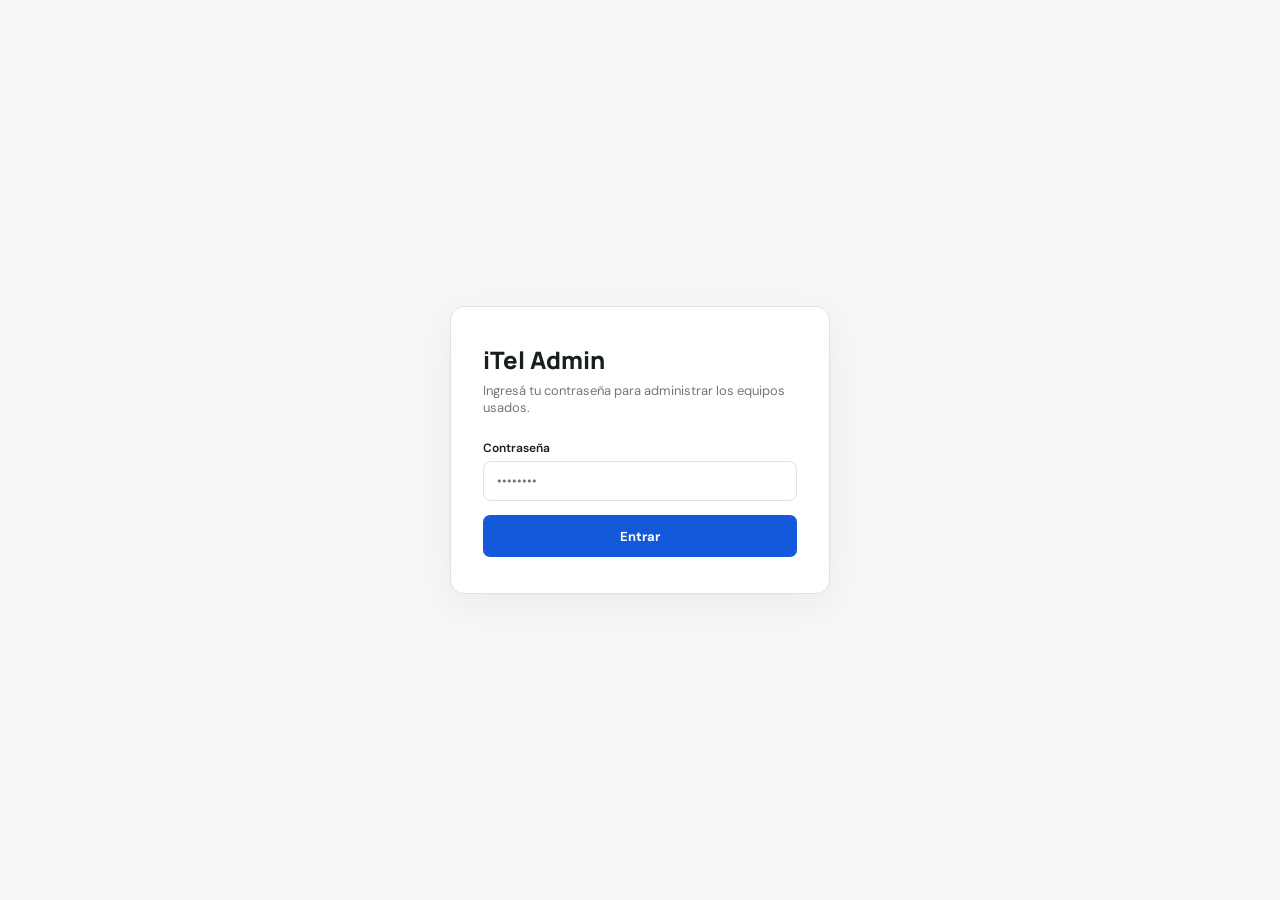
==== admin.html @ 3b420ac9 "Tienda iTel - versión inicial" ====
<!doctype html>
<html lang="es">
<head>
	<meta charset="utf-8">
	<meta name="viewport" content="width=device-width, initial-scale=1">
	<title>iTel · Administración de Usados</title>
	<link rel="preconnect" href="https://fonts.googleapis.com">
	<link rel="preconnect" href="https://fonts.gstatic.com" crossorigin>
	<link href="https://fonts.googleapis.com/css2?family=DM+Sans:wght@400;500;600;700&family=Manrope:wght@400;500;600;700;800&display=swap" rel="stylesheet">
	<style>
		:root {
			color-scheme: light;
			--paper: #f7f8f5;
			--ink: #18201e;
			--muted: #717a76;
			--line: #dfe4df;
			--blue: #1459d9;
			--blue-deep: #103e99;
			--lime: #d7f16b;
			--coral: #ff795b;
			--white: #fff;
			--font-body: "DM Sans", sans-serif;
			--font-display: "Manrope", sans-serif;
		}

		*, *::before, *::after { box-sizing: border-box; }
		body { margin: 0; color: var(--ink); background: var(--paper); font-family: var(--font-body); -webkit-font-smoothing: antialiased; }
		h1, h2, h3, p { margin-top: 0; }
		a { color: inherit; text-decoration: none; }
		button { color: inherit; font: inherit; cursor: pointer; }
		input, select, textarea { font: inherit; color: inherit; }

		.shell { width: min(900px, calc(100% - 40px)); margin-inline: auto; }

		/* ── Login ── */
		.login-wrap { display: grid; min-height: 100vh; place-items: center; padding: 20px; }
		.login-card { width: min(380px, 100%); padding: 36px 32px; border: 1px solid var(--line); border-radius: 14px; background: white; box-shadow: 0 10px 40px rgb(24 32 30 / 6%); }
		.login-card h1 { margin-bottom: 6px; font: 800 24px var(--font-display); }
		.login-card p { margin-bottom: 24px; color: var(--muted); font-size: 13px; }
		.login-card label { display: block; margin-bottom: 14px; font-size: 12px; font-weight: 600; }
		.login-card input { width: 100%; margin-top: 5px; padding: 11px 13px; border: 1px solid var(--line); border-radius: 8px; outline: none; transition: border-color .2s; }
		.login-card input:focus { border-color: var(--blue); }
		.login-error { display: none; margin-bottom: 14px; padding: 10px 12px; border-radius: 8px; background: #ffe5e0; color: #c0392b; font-size: 12px; font-weight: 600; }
		.login-error.is-visible { display: block; }

		/* ── Admin layout ── */
		.admin-header { position: sticky; top: 0; z-index: 20; background: rgb(247 248 245 / 92%); backdrop-filter: blur(18px); border-bottom: 1px solid rgb(24 32 30 / 8%); }
		.admin-nav { display: flex; align-items: center; justify-content: space-between; gap: 16px; min-height: 64px; }
		.admin-brand { display: inline-flex; align-items: center; gap: 9px; font: 800 20px var(--font-display); }
		.admin-brand-mark { display: grid; width: 28px; aspect-ratio: 1; place-items: center; border-radius: 8px; color: white; background: var(--blue); font-size: 15px; }
		.admin-actions { display: flex; align-items: center; gap: 10px; }

		.button { display: inline-flex; min-height: 42px; align-items: center; justify-content: center; gap: 8px; padding: 0 16px; border: 0; border-radius: 7px; background: var(--blue); color: var(--white); font-size: 13px; font-weight: 700; transition: background .2s ease, transform .2s ease; }
		.button:hover { background: var(--blue-deep); transform: translateY(-1px); }
		.button-outline { min-height: 38px; border: 1px solid var(--line); background: transparent; color: var(--ink); }
		.button-outline:hover { border-color: var(--ink); background: var(--ink); color: white; }
		.button-danger { background: var(--coral); }
		.button-danger:hover { background: #e5634a; }
		.button-sm { min-height: 32px; padding: 0 12px; font-size: 11px; }

		.admin-main { padding: 36px 0 60px; }
		.admin-title-row { display: flex; align-items: center; justify-content: space-between; gap: 16px; margin-bottom: 24px; }
		.admin-title-row h1 { font: 800 28px var(--font-display); }
		.admin-title-row p { margin: 4px 0 0; color: var(--muted); font-size: 13px; }

		/* ── Product list ── */
		.product-list { display: flex; flex-direction: column; gap: 12px; }
		.product-row { display: flex; align-items: center; gap: 16px; padding: 16px 18px; border: 1px solid var(--line); border-radius: 10px; background: white; transition: box-shadow .2s; }
		.product-row:hover { box-shadow: 0 4px 16px rgb(24 32 30 / 5%); }
		.product-row-info { flex: 1; min-width: 0; }
		.product-row-info strong { display: block; font: 700 15px var(--font-display); }
		.product-row-info span { display: block; margin-top: 2px; color: var(--muted); font-size: 12px; }
		.product-row-price { font: 800 18px var(--font-display); color: var(--blue); }
		.product-row-actions { display: flex; gap: 8px; }
		.empty-state { padding: 60px 20px; text-align: center; color: var(--muted); }
		.empty-state strong { display: block; margin-bottom: 6px; font: 700 16px var(--font-display); color: var(--ink); }

		/* ── Modal ── */
		.modal-overlay { position: fixed; inset: 0; z-index: 50; display: none; place-items: center; padding: 20px; background: rgb(24 32 30 / 50%); backdrop-filter: blur(4px); }
		.modal-overlay.is-open { display: grid; }
		.modal { width: min(520px, 100%); max-height: 90vh; overflow-y: auto; padding: 28px; border-radius: 14px; background: white; box-shadow: 0 20px 60px rgb(24 32 30 / 20%); }
		.modal h2 { margin-bottom: 20px; font: 800 22px var(--font-display); }
		.form-grid { display: grid; grid-template-columns: 1fr 1fr; gap: 14px; }
		.form-field { display: flex; flex-direction: column; gap: 5px; }
		.form-field.full { grid-column: 1 / -1; }
		.form-field label { font-size: 11px; font-weight: 700; text-transform: uppercase; letter-spacing: .04em; color: var(--muted); }
		.form-field input, .form-field select, .form-field textarea { padding: 10px 12px; border: 1px solid var(--line); border-radius: 8px; outline: none; transition: border-color .2s; }
		.form-field input:focus, .form-field select:focus, .form-field textarea:focus { border-color: var(--blue); }
		.form-field textarea { resize: vertical; min-height: 70px; }
		.modal-actions { display: flex; justify-content: flex-end; gap: 10px; margin-top: 24px; }

		/* ── Toast ── */
		.toast { position: fixed; bottom: 24px; left: 50%; z-index: 100; transform: translateX(-50%) translateY(20px); padding: 12px 20px; border-radius: 10px; background: var(--ink); color: white; font-size: 13px; font-weight: 600; opacity: 0; pointer-events: none; transition: opacity .3s, transform .3s; }
		.toast.is-visible { opacity: 1; transform: translateX(-50%) translateY(0); }

		@media (max-width: 620px) {
			.form-grid { grid-template-columns: 1fr; }
			.product-row { flex-wrap: wrap; }
			.product-row-actions { width: 100%; justify-content: flex-end; }
		}
	</style>
</head>
<body>

	<!-- ══════════ LOGIN ══════════ -->
	<div class="login-wrap" id="login-view">
		<div class="login-card">
			<h1>iTel Admin</h1>
			<p>Ingresá tu contraseña para administrar los equipos usados.</p>
			<div class="login-error" id="login-error">Contraseña incorrecta.</div>
			<form id="login-form">
				<label for="password">Contraseña
					<input type="password" id="password" placeholder="••••••••" autocomplete="current-password" required>
				</label>
				<button class="button" type="submit" style="width:100%">Entrar</button>
			</form>
		</div>
	</div>

	<!-- ══════════ ADMIN ══════════ -->
	<div id="admin-view" hidden>
		<header class="admin-header">
			<div class="shell admin-nav">
				<span class="admin-brand"><span class="admin-brand-mark">i</span> iTel Admin</span>
				<div class="admin-actions">
					<a class="button button-outline button-sm" href="index.html" target="_blank">Ver tienda</a>
					<button class="button button-outline button-sm" id="btn-export">Descargar JSON</button>
					<button class="button button-outline button-sm" id="btn-import">Importar JSON</button>
					<button class="button button-sm" id="btn-add">+ Agregar equipo</button>
					<button class="button button-outline button-sm" id="btn-logout">Salir</button>
				</div>
			</div>
		</header>

		<main class="admin-main">
			<div class="shell">
				<div class="admin-title-row">
					<div>
						<h1>Usados seleccionados</h1>
						<p id="product-count">Cargando…</p>
					</div>
				</div>
				<div class="product-list" id="product-list"></div>
			</div>
		</main>
	</div>

	<!-- ══════════ MODAL ══════════ -->
	<div class="modal-overlay" id="modal-overlay">
		<div class="modal" role="dialog" aria-modal="true" aria-labelledby="modal-title">
			<h2 id="modal-title">Agregar equipo</h2>
			<form id="product-form">
				<div class="form-grid">
					<div class="form-field">
						<label for="f-nombre">Nombre</label>
						<input type="text" id="f-nombre" placeholder="iPhone 15 Pro" required>
					</div>
					<div class="form-field">
						<label for="f-almacenamiento">Almacenamiento</label>
						<input type="text" id="f-almacenamiento" placeholder="256 GB" required>
					</div>
					<div class="form-field">
						<label for="f-estado">Estado</label>
						<select id="f-estado">
							<option>Excelente</option>
							<option>Muy bueno</option>
							<option>Bueno</option>
						</select>
					</div>
					<div class="form-field">
						<label for="f-precio">Precio</label>
						<input type="text" id="f-precio" placeholder="$1,199" required>
					</div>
					<div class="form-field full">
						<label for="f-descripcion">Descripción</label>
						<textarea id="f-descripcion" placeholder="Batería al 92%, sin raspones…"></textarea>
					</div>
					<div class="form-field full">
						<label for="f-colores">Colores (hex separados por coma)</label>
						<input type="text" id="f-colores" placeholder="#4a4a4a, #f5f5f0">
					</div>
				</div>
				<div class="modal-actions">
					<button type="button" class="button button-outline" id="btn-cancel">Cancelar</button>
					<button type="submit" class="button" id="btn-save">Guardar</button>
				</div>
			</form>
		</div>
	</div>

	<!-- ══════════ TOAST ══════════ -->
	<div class="toast" id="toast"></div>

	<script>
		// ── Configuración ──
		const ADMIN_PASSWORD = "itel2026"; // ← Cambiá esta contraseña
		const STORAGE_KEY = "itel_usados";

		// ── Estado ──
		let productos = [];
		let editingIndex = -1;

		// ── Elementos ──
		const loginView = document.getElementById("login-view");
		const adminView = document.getElementById("admin-view");
		const loginForm = document.getElementById("login-form");
		const loginError = document.getElementById("login-error");
		const productList = document.getElementById("product-list");
		const productCount = document.getElementById("product-count");
		const modalOverlay = document.getElementById("modal-overlay");
		const modalTitle = document.getElementById("modal-title");
		const productForm = document.getElementById("product-form");
		const toast = document.getElementById("toast");

		// ── Inicialización ──
		function init() {
			// Verificar sesión
			if (sessionStorage.getItem("itel_admin") === "true") {
				showAdmin();
			}

			// Cargar productos
			cargarProductos();
		}

		// ── Login ──
		loginForm.addEventListener("submit", (e) => {
			e.preventDefault();
			const password = document.getElementById("password").value;
			if (password === ADMIN_PASSWORD) {
				sessionStorage.setItem("itel_admin", "true");
				loginError.classList.remove("is-visible");
				showAdmin();
			} else {
				loginError.classList.add("is-visible");
			}
		});

		function showAdmin() {
			loginView.hidden = true;
			adminView.hidden = false;
			renderProductos();
		}

		function logout() {
			sessionStorage.removeItem("itel_admin");
			adminView.hidden = true;
			loginView.hidden = false;
			document.getElementById("password").value = "";
		}

		document.getElementById("btn-logout").addEventListener("click", logout);

		// ── Cargar productos ──
		function cargarProductos() {
			const guardados = localStorage.getItem(STORAGE_KEY);
			if (guardados) {
				try {
					productos = JSON.parse(guardados);
				} catch {
					productos = [];
				}
			} else {
				// Cargar del JSON inicial
				fetch("usados.json")
					.then((r) => r.json())
					.then((data) => {
						productos = data.productos || [];
						guardarProductos();
						renderProductos();
					})
					.catch(() => {
						productos = [];
						renderProductos();
					});
			}
			renderProductos();
		}

		function guardarProductos() {
			localStorage.setItem(STORAGE_KEY, JSON.stringify(productos));
		}

		// ── Renderizar lista ──
		function renderProductos() {
			productCount.textContent = `${productos.length} equip${productos.length === 1 ? "o" : "os"} en el listado`;

			if (productos.length === 0) {
				productList.innerHTML = `
					<div class="empty-state">
						<strong>No hay equipos cargados</strong>
						Agregá el primer iPhone usado para empezar.
					</div>
				`;
				return;
			}

			productList.innerHTML = productos.map((p, i) => `
				<div class="product-row">
					<div class="product-row-info">
						<strong>${p.nombre}</strong>
						<span>${p.almacenamiento} · ${p.estado}</span>
					</div>
					<span class="product-row-price">${p.precio}</span>
					<div class="product-row-actions">
						<button class="button button-outline button-sm" onclick="editarProducto(${i})">Editar</button>
						<button class="button button-danger button-sm" onclick="eliminarProducto(${i})">Eliminar</button>
					</div>
				</div>
			`).join("");
		}

		// ── Agregar / Editar ──
		document.getElementById("btn-add").addEventListener("click", () => {
			editingIndex = -1;
			modalTitle.textContent = "Agregar equipo";
			productForm.reset();
			modalOverlay.classList.add("is-open");
		});

		window.editarProducto = (i) => {
			editingIndex = i;
			const p = productos[i];
			modalTitle.textContent = "Editar equipo";
			document.getElementById("f-nombre").value = p.nombre;
			document.getElementById("f-almacenamiento").value = p.almacenamiento;
			document.getElementById("f-estado").value = p.estado;
			document.getElementById("f-precio").value = p.precio;
			document.getElementById("f-descripcion").value = p.descripcion || "";
			document.getElementById("f-colores").value = (p.colores || []).join(", ");
			modalOverlay.classList.add("is-open");
		};

		document.getElementById("btn-cancel").addEventListener("click", () => {
			modalOverlay.classList.remove("is-open");
		});

		modalOverlay.addEventListener("click", (e) => {
			if (e.target === modalOverlay) modalOverlay.classList.remove("is-open");
		});

		productForm.addEventListener("submit", (e) => {
			e.preventDefault();
			const nombre = document.getElementById("f-nombre").value.trim();
			const almacenamiento = document.getElementById("f-almacenamiento").value.trim();
			const estado = document.getElementById("f-estado").value;
			const precio = document.getElementById("f-precio").value.trim();
			const descripcion = document.getElementById("f-descripcion").value.trim();
			const coloresRaw = document.getElementById("f-colores").value.trim();
			const colores = coloresRaw ? coloresRaw.split(",").map((c) => c.trim()).filter(Boolean) : [];

			const producto = { nombre, almacenamiento, estado, precio, descripcion, colores };

			if (editingIndex >= 0) {
				productos[editingIndex] = producto;
				mostrarToast("Equipo actualizado");
			} else {
				productos.push(producto);
				mostrarToast("Equipo agregado");
			}

			guardarProductos();
			renderProductos();
			modalOverlay.classList.remove("is-open");
		});

		// ── Eliminar ──
		window.eliminarProducto = (i) => {
			if (confirm(`¿Eliminar ${productos[i].nombre}?`)) {
				productos.splice(i, 1);
				guardarProductos();
				renderProductos();
				mostrarToast("Equipo eliminado");
			}
		};

		// ── Exportar JSON ──
		document.getElementById("btn-export").addEventListener("click", () => {
			const data = {
				titulo: "Usados seleccionados",
				descripcion: "iPhone revisados y garantizados por nuestro equipo.",
				productos: productos,
			};
			const blob = new Blob([JSON.stringify(data, null, "\t")], { type: "application/json" });
			const url = URL.createObjectURL(blob);
			const a = document.createElement("a");
			a.href = url;
			a.download = "usados.json";
			a.click();
			URL.revokeObjectURL(url);
			mostrarToast("JSON descargado — subilo a GitHub para actualizar la tienda");
		});

		// ── Importar JSON ──
		document.getElementById("btn-import").addEventListener("click", () => {
			const input = document.createElement("input");
			input.type = "file";
			input.accept = ".json";
			input.onchange = (e) => {
				const file = e.target.files[0];
				if (!file) return;
				const reader = new FileReader();
				reader.onload = (ev) => {
					try {
						const data = JSON.parse(ev.target.result);
						productos = data.productos || [];
						guardarProductos();
						renderProductos();
						mostrarToast("JSON importado correctamente");
					} catch {
						mostrarToast("Error: el archivo no es un JSON válido");
					}
				};
				reader.readAsText(file);
			};
			input.click();
		});

		// ── Toast ──
		function mostrarToast(msg) {
			toast.textContent = msg;
			toast.classList.add("is-visible");
			setTimeout(() => toast.classList.remove("is-visible"), 3000);
		}

		// ── Iniciar ──
		init();
	</script>
</body>
</html>
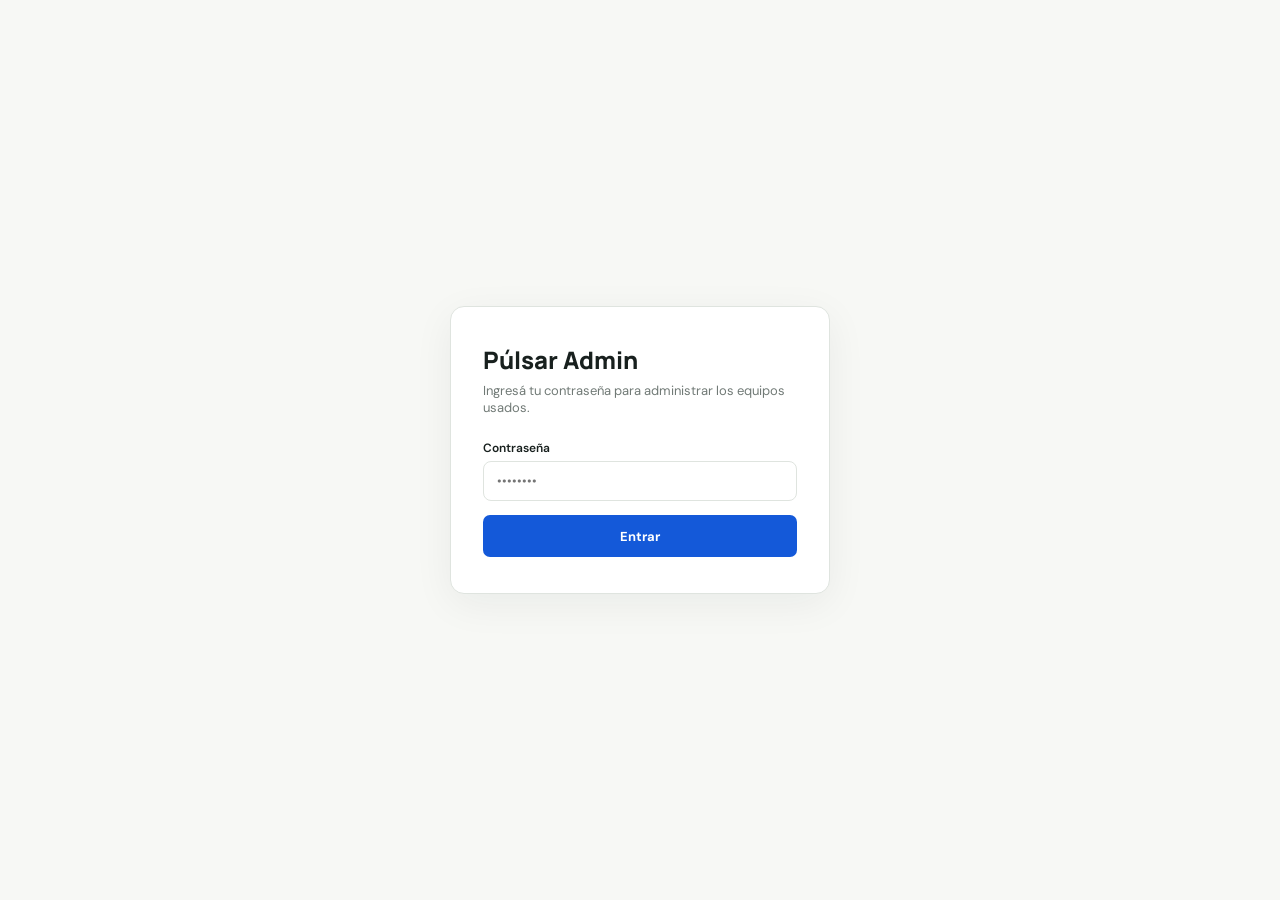
==== commit 6b48f9ad: "Rebranding a Púlsar, logo PNG, favicon y Google Sheets" ====
--- a/admin.html
+++ b/admin.html
@@ -3,7 +3,7 @@
 <head>
 	<meta charset="utf-8">
 	<meta name="viewport" content="width=device-width, initial-scale=1">
-	<title>iTel · Administración de Usados</title>
+	<title>Púlsar · Administración de Usados</title>
 	<link rel="preconnect" href="https://fonts.googleapis.com">
 	<link rel="preconnect" href="https://fonts.gstatic.com" crossorigin>
 	<link href="https://fonts.googleapis.com/css2?family=DM+Sans:wght@400;500;600;700&family=Manrope:wght@400;500;600;700;800&display=swap" rel="stylesheet">
@@ -105,7 +105,7 @@
 	<!-- ══════════ LOGIN ══════════ -->
 	<div class="login-wrap" id="login-view">
 		<div class="login-card">
-			<h1>iTel Admin</h1>
+			<h1>Púlsar Admin</h1>
 			<p>Ingresá tu contraseña para administrar los equipos usados.</p>
 			<div class="login-error" id="login-error">Contraseña incorrecta.</div>
 			<form id="login-form">
@@ -121,7 +121,7 @@
 	<div id="admin-view" hidden>
 		<header class="admin-header">
 			<div class="shell admin-nav">
-				<span class="admin-brand"><span class="admin-brand-mark">i</span> iTel Admin</span>
+				<span class="admin-brand"><img src="assets/logo.png" alt="Púlsar" width="28" height="28" style="border-radius:8px"> Púlsar Admin</span>
 				<div class="admin-actions">
 					<a class="button button-outline button-sm" href="index.html" target="_blank">Ver tienda</a>
 					<button class="button button-outline button-sm" id="btn-export">Descargar JSON</button>
